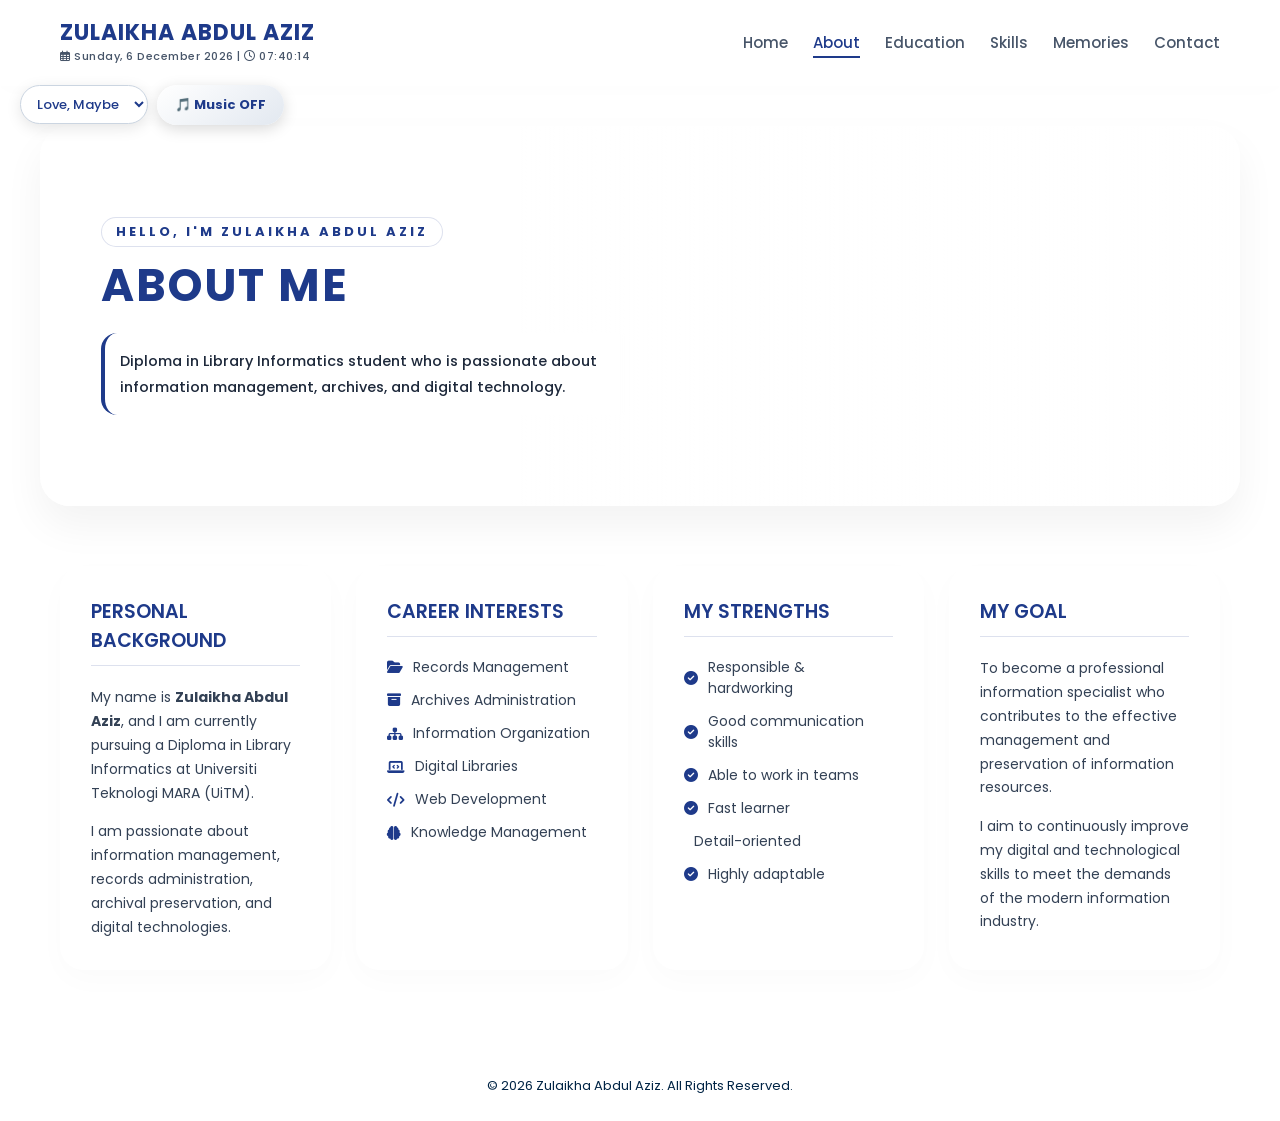
==== about.html @ b41ec61c "zuziz zuziz web" ====
<!DOCTYPE html>
<html lang="en">
<head>
    <meta charset="UTF-8">
    <meta name="viewport" content="width=device-width, initial-scale=1.0">
    <title>About Me | Zulaikha Abdul Aziz</title>

    <link rel="preconnect" href="https://fonts.googleapis.com">
    <link rel="preconnect" href="https://fonts.gstatic.com" crossorigin>
    <link href="https://fonts.googleapis.com/css2?family=Cinzel:wght@400;600;700&family=Poppins:wght@300;400;500;600;700&display=swap" rel="stylesheet">
    
    <link rel="stylesheet" href="https://cdnjs.cloudflare.com/ajax/libs/font-awesome/6.5.1/css/all.min.css">

    <style>
        /* CSS RESET & THEME SETUP */
        * {
            box-sizing: border-box;
            margin: 0;
            padding: 0;
        }

        body {
            font-family: 'Poppins', sans-serif;
            background-image: url('https://i.pinimg.com/736x/c3/3b/15/c33b15d31396bfa0f55966c9b3f3d3a0.jpg');
            background-size: cover;
            background-position: center;
            background-repeat: no-repeat;
            background-attachment: fixed;
            color: #1e293b;
            min-height: 100vh;
            display: flex;
            flex-direction: column;
            overflow-x: hidden;
        }

        /* HEADER & NAVIGATION (Diselaraskan dengan education.html) */
        header {
            background-color: rgba(255, 255, 255, 0.4); 
            backdrop-filter: blur(12px);
            -webkit-backdrop-filter: blur(12px);
            position: sticky;
            top: 0;
            z-index: 999;
            border-bottom: 1px solid rgba(255, 255, 255, 0.3); 
            box-shadow: 0 4px 20px rgba(0, 0, 0, 0.01); 
            width: 100%;
        }

        nav {
            max-width: 1200px;
            margin: 0 auto;
            padding: 20px;
            display: flex;
            justify-content: space-between;
            align-items: center;
        }

        .logo-container {
            display: flex;
            flex-direction: column;
        }

        .logo {
            font-family: 'Poppins', sans-serif;
            font-weight: 700;
            color: #1e3a8a;
            font-size: 22px;
            letter-spacing: 1px;
            line-height: 1.2;
        }

        .live-clock {
            font-size: 11px;
            color: #475569;
            font-weight: 500;
            margin-top: 2px;
            letter-spacing: 0.5px;
        }

        nav ul {
            list-style: none;
            display: flex;
            gap: 25px;
        }

        nav ul li a {
            text-decoration: none;
            color: #475569;
            font-weight: 500;
            font-size: 15px;
            transition: 0.3s;
            position: relative;
            padding-bottom: 5px;
        }

        nav ul li a:hover, nav ul li a.active {
            color: #1e3a8a;
        }

        nav ul li a::after {
            content: '';
            position: absolute;
            width: 0;
            height: 2px;
            bottom: 0;
            left: 0;
            background-color: #1e3a8a;
            transition: 0.3s;
        }

        nav ul li a:hover::after, nav ul li a.active::after {
            width: 100%;
        }

        /* HERO BANNER KINI MENGGUNAKAN GAMBAR LATAR BELAKANG PENUH */
        .hero-banner {
            max-width: 1200px;
            margin: 40px auto 30px;
            width: calc(100% - 40px);
            display: flex;
            align-items: center;
            position: relative;
            overflow: hidden;
            min-height: 380px;
            border-radius: 30px;
            background: linear-gradient(to right, rgba(255, 255, 255, 0.9) 40%, rgba(255, 255, 255, 0.6) 70%, rgba(255, 255, 255, 0.2) 100%), 
                        url('https://i.pinimg.com/736x/c3/3b/15/c33b15d31396bfa0f55966c9b3f3d3a0.jpg');
            background-size: cover;
            background-position: center;
            box-shadow: 0 20px 40px rgba(0, 0, 0, 0.05);
            border: 1px solid rgba(255, 255, 255, 0.5);
        }

        .hero-banner-content {
            width: 100%;
            max-width: 650px; 
            padding: 60px;
            z-index: 2;
        }

        .hero-banner-content .tagline {
            font-size: 13px;
            font-weight: 700;
            color: #1e3a8a;
            text-transform: uppercase;
            letter-spacing: 3px;
            margin-bottom: 12px;
            display: inline-block;
            background: rgba(255, 255, 255, 0.8);
            padding: 4px 14px;
            border-radius: 50px;
            border: 1px solid rgba(30, 58, 138, 0.15);
        }

        .hero-banner-content .giant-name {
            font-family: 'Poppins', serif;
            font-size: 45px;
            font-weight: 700;
            color: #1e3a8a;
            letter-spacing: 2px;
            line-height: 1.2;
            margin-bottom: 20px;
        }

        .hero-banner-content .description {
            font-size: 14.5px;
            color: #1e293b;
            font-weight: 500;
            line-height: 1.8;
            background: rgba(255, 255, 255, 0.4);
            backdrop-filter: blur(4px);
            -webkit-backdrop-filter: blur(4px);
            padding: 15px;
            border-radius: 16px;
            border-left: 4px solid #1e3a8a;
        }

        /* CARD GRID SECTION */
        .cards-container {
            max-width: 1200px;
            margin: 30px auto 80px;
            padding: 0 20px;
            display: grid;
            grid-template-columns: repeat(auto-fit, minmax(260px, 1fr));
            gap: 25px;
            width: 100%;
        }

        .card {
            background: rgba(255, 255, 255, 0.35);
            backdrop-filter: blur(12px);
            -webkit-backdrop-filter: blur(12px);
            border-radius: 24px;
            padding: 30px;
            box-shadow: 0 10px 30px rgba(0, 0, 0, 0.02);
            border: 1px solid rgba(255, 255, 255, 0.4);
            transition: all 0.4s cubic-bezier(0.16, 1, 0.3, 1);
            display: flex;
            flex-direction: column;
        }

        .card:hover {
            background: rgba(255, 255, 255, 0.6);
            transform: translateY(-5px);
            box-shadow: 0 15px 35px rgba(30, 58, 138, 0.06);
        }

        .card h2 {
            font-family: 'Poppins', sans-serif;
            font-size: 19px;
            color: #1e3a8a;
            font-weight: 600;
            margin-bottom: 20px;
            position: relative;
            padding-bottom: 10px;
            border-bottom: 1px solid rgba(30, 58, 138, 0.15);
        }

        .card p {
            font-size: 14px;
            line-height: 1.7;
            color: #334155;
            margin-bottom: 15px;
        }

        .card p:last-child {
            margin-bottom: 0;
        }

        .card ul {
            list-style: none;
        }

        .card ul li {
            font-size: 14px;
            color: #334155;
            margin-bottom: 12px;
            display: flex;
            align-items: center;
            gap: 10px;
        }

        .card ul li i {
            color: #1e3a8a;
            font-size: 14px;
        }

        /* MUSIC CONTROL BUTTON */
        .music-control {
            position: fixed;
            top: 85px;
            left: 20px;
            z-index: 9999;
        }

        .music-control select {
            padding: 8px 12px;
            border-radius: 50px;
            border: 1px solid #cbd5e1;
            font-family: 'Poppins', sans-serif;
            font-size: 13px;
            color: #1e3a8a;
            font-weight: 500;
            background: white;
            cursor: pointer;
            box-shadow: 0 4px 15px rgba(0,0,0,0.1);
            margin-right: 5px;
            outline: none;
        }

        .music-control button {
            padding: 10px 18px;
            border: none;
            border-radius: 50px;
            background: linear-gradient(145deg, #ffffff, #e2e8f0);
            color: #1e3a8a;
            font-weight: bold;
            cursor: pointer;
            box-shadow: 0 4px 15px rgba(0,0,0,0.15);
            transition: all 0.3s ease;
            display: inline-flex;
            align-items: center;
            gap: 8px;
            font-family: 'Poppins', sans-serif;
            font-size: 13px;
        }

        .music-control button:hover {
            transform: scale(1.05);
            background: linear-gradient(145deg, #e2e8f0, #ffffff);
            box-shadow: 0 6px 20px rgba(0,0,0,0.2);
        }

        /* FOOTER */
        footer {
            background-color: rgba(255, 255, 255, 0.5); 
            backdrop-filter: blur(8px);
            -webkit-backdrop-filter: blur(8px);
            text-align: center;
            padding: 25px;
            margin-top: auto;
            width: 100%;
            border-top: 1px solid rgba(255, 255, 255, 0.3);
        }

        footer p {
            font-size: 13px;
            color: #002445;
        }

        /* RESPONSIVE DESIGN BREAKPOINTS */
        @media (max-width: 968px) {
            .hero-banner {
                min-height: 320px;
                background: linear-gradient(to bottom, rgba(255, 255, 255, 0.95) 60%, rgba(255, 255, 255, 0.75) 100%), 
                            url('https://i.pinimg.com/736x/fa/98/40/fa98409a36b3a9a1daf752a3b5f73719.jpg');
                background-size: cover;
                background-position: center;
            }
            .hero-banner-content {
                padding: 40px 25px;
                text-align: center;
                max-width: 100%;
            }
            .hero-banner-content .giant-name {
                font-size: 34px;
            }
            .hero-banner-content .description {
                margin: 0 auto;
                border-left: none;
                border-top: 4px solid #1e3a8a;
            }
            nav { flex-direction: column; gap: 15px; }
            .logo-container { align-items: center; }
            nav ul { gap: 15px; }
            .music-control { top: auto; bottom: 20px; left: 20px; }
        }
    </style>
</head>
<body>

<header>
    <nav>
        <div class="logo-container">
            <h2 class="logo">ZULAIKHA ABDUL AZIZ</h2>
            <div class="live-clock" id="liveClock">Loading date & time...</div>
        </div>

        <ul>
            <li><a href="index.html">Home</a></li>
            <li><a href="about.html" class="active">About</a></li>
            <li><a href="education.html">Education</a></li>
            <li><a href="skills.html">Skills</a></li>
            <li><a href="memories.html">Memories</a></li>
            <li><a href="contact.html">Contact</a></li>
        </ul>
    </nav>
</header>

<div class="music-control">
    <select id="trackSelect" onchange="changeTrack()">
        <option value="music/justin.mp4">Love, Maybe</option>
        <option value="music/justin bie.mp4">Baby</option>
        <option value="music/s.mp4">Blue</option>
    </select>
    
    <button onclick="toggleMusic()" id="musicBtn">🎵 Music OFF</button>
    
    <audio id="bgmusic" loop>
        <source id="musicSource" src="music/justin.mp4" type="audio/mp3">
    </audio>
</div>

<section class="hero-banner">
    <div class="hero-banner-content">
        <span class="tagline">Hello, I'm Zulaikha Abdul Aziz</span>
        <h1 class="giant-name">ABOUT ME</h1>
        <p class="description">
            Diploma in Library Informatics student who is passionate about information management, archives, and digital technology.
        </p>
    </div>
</section>

<main style="max-width: 1200px; margin: 0 auto; width: 100%;">
    <section class="cards-container">

        <div class="card">
            <h2>PERSONAL BACKGROUND</h2>
            <p>
                My name is <strong>Zulaikha Abdul Aziz</strong>, and I am currently
                pursuing a Diploma in Library Informatics at Universiti Teknologi
                MARA (UiTM). 
            </p>
            <p>
                I am passionate about information management,
                records administration, archival preservation, and digital
                technologies.
            </p>
        </div>

        <div class="card">
            <h2>CAREER INTERESTS</h2>
            <ul>
                <li><i class="fa-solid fa-folder-open"></i> Records Management</li>
                <li><i class="fa-solid fa-box-archive"></i> Archives Administration</li>
                <li><i class="fa-solid fa-sitemap"></i> Information Organization</li>
                <li><i class="fa-solid fa-laptop-code"></i> Digital Libraries</li>
                <li><i class="fa-solid fa-code"></i> Web Development</li>
                <li><i class="fa-solid fa-brain"></i> Knowledge Management</li>
            </ul>
        </div>

        <div class="card">
            <h2>MY STRENGTHS</h2>
            <ul>
                <li><i class="fa-solid fa-circle-check"></i> Responsible & hardworking</li>
                <li><i class="fa-solid fa-circle-check"></i> Good communication skills</li>
                <li><i class="fa-solid fa-circle-check"></i> Able to work in teams</li>
                <li><i class="fa-solid fa-circle-check"></i> Fast learner</li>
                <li><i class="fa-solid fa-detail"></i> Detail-oriented</li>
                <li><i class="fa-solid fa-circle-check"></i> Highly adaptable</li>
            </ul>
        </div>

        <div class="card">
            <h2>MY GOAL</h2>
            <p>
                To become a professional information specialist who
                contributes to the effective management and preservation of
                information resources.
            </p>
            <p>
                I aim to continuously improve my digital and technological skills to meet the demands of the modern information industry.
            </p>
        </div>

    </section>
</main>

<footer>
    <p>© 2026 Zulaikha Abdul Aziz. All Rights Reserved.</p>
</footer>

<script>
// Jam & Tarikh Live
function updateClock() {
    const clockElement = document.getElementById("liveClock");
    if (clockElement) {
        const now = new Date();
        const optionsDate = { weekday: 'long', day: 'numeric', month: 'long', year: 'numeric' };
        const dateString = now.toLocaleDateString('en-MY', optionsDate);
        const timeString = now.toLocaleTimeString('en-MY', { hour12: false });
        clockElement.innerHTML = `<i class="fa-regular fa-calendar-days"></i> ${dateString} | <i class="fa-regular fa-clock"></i> ${timeString}`;
    }
}
setInterval(updateClock, 1000);
updateClock();

// Sistem Muzik
const music = document.getElementById("bgmusic");
const btn = document.getElementById("musicBtn");
const trackSelect = document.getElementById("trackSelect");

if (music) {
    music.volume = 0.8;
}

function getSavedTime() {
    try {
        const musicTime = localStorage.getItem("musicCurrentTime");
        if (musicTime) {
            const parsedTime = parseFloat(musicTime);
            if (!isNaN(parsedTime) && isFinite(parsedTime) && parsedTime > 0) {
                return parsedTime;
            }
        }
    } catch (e) {}
    return 0;
}

function changeTrack() {
    const selectedTrack = trackSelect.value;
    const isPlaying = !music.paused;

    localStorage.setItem("selectedTrack", selectedTrack);
    music.src = selectedTrack;
    music.load();
    localStorage.setItem("musicCurrentTime", 0);

    if (isPlaying) {
        music.play().then(() => {
            btn.innerHTML = "🎵 Music ON";
        }).catch(err => {
            btn.innerHTML = "🎵 Music OFF";
            localStorage.setItem("musicStatus", "paused");
        });
    }
}

window.addEventListener("DOMContentLoaded", () => {
    try {
        const musicStatus = localStorage.getItem("musicStatus");
        const savedTrack = localStorage.getItem("selectedTrack");
        const savedTime = getSavedTime();

        if (savedTrack && trackSelect) {
            trackSelect.value = savedTrack;
            music.src = savedTrack;
            music.load();
        }

        if (savedTime > 0) {
            music.addEventListener('loadedmetadata', function() {
                music.currentTime = savedTime;
            }, { once: true });
        }

        if (musicStatus === "playing") {
            let playPromise = music.play();
            if (playPromise !== undefined) {
                playPromise.then(() => {
                    btn.innerHTML = "🎵 Music ON";
                }).catch(err => {
                    btn.innerHTML = "🎵 Music OFF";
                    localStorage.setItem("musicStatus", "paused");
                });
            }
        } else {
            btn.innerHTML = "🎵 Music OFF";
        }
    } catch (e) {
        localStorage.removeItem("musicCurrentTime");
        btn.innerHTML = "🎵 Music OFF";
    }
});

setInterval(() => {
    try {
        if (music && !music.paused && !isNaN(music.currentTime) && music.currentTime > 0) {
            localStorage.setItem("musicCurrentTime", music.currentTime);
        }
    } catch (e) {}
}, 1000);

function toggleMusic() {
    try {
        if (!music.paused) {
            music.pause();
            btn.innerHTML = "🎵 Music OFF";
            localStorage.setItem("musicStatus", "paused");
        } else {
            music.play().then(() => {
                btn.innerHTML = "🎵 Music ON";
                localStorage.setItem("musicStatus", "playing");
            }).catch(error => {
                alert("Nota: Sila pastikan fail lagu berada di dalam folder 'music' dengan nama yang betul.");
            });
        }
    } catch(e) {
        localStorage.clear();
        btn.innerHTML = "🎵 Music OFF";
    }
}
</script>

</body>
</html>
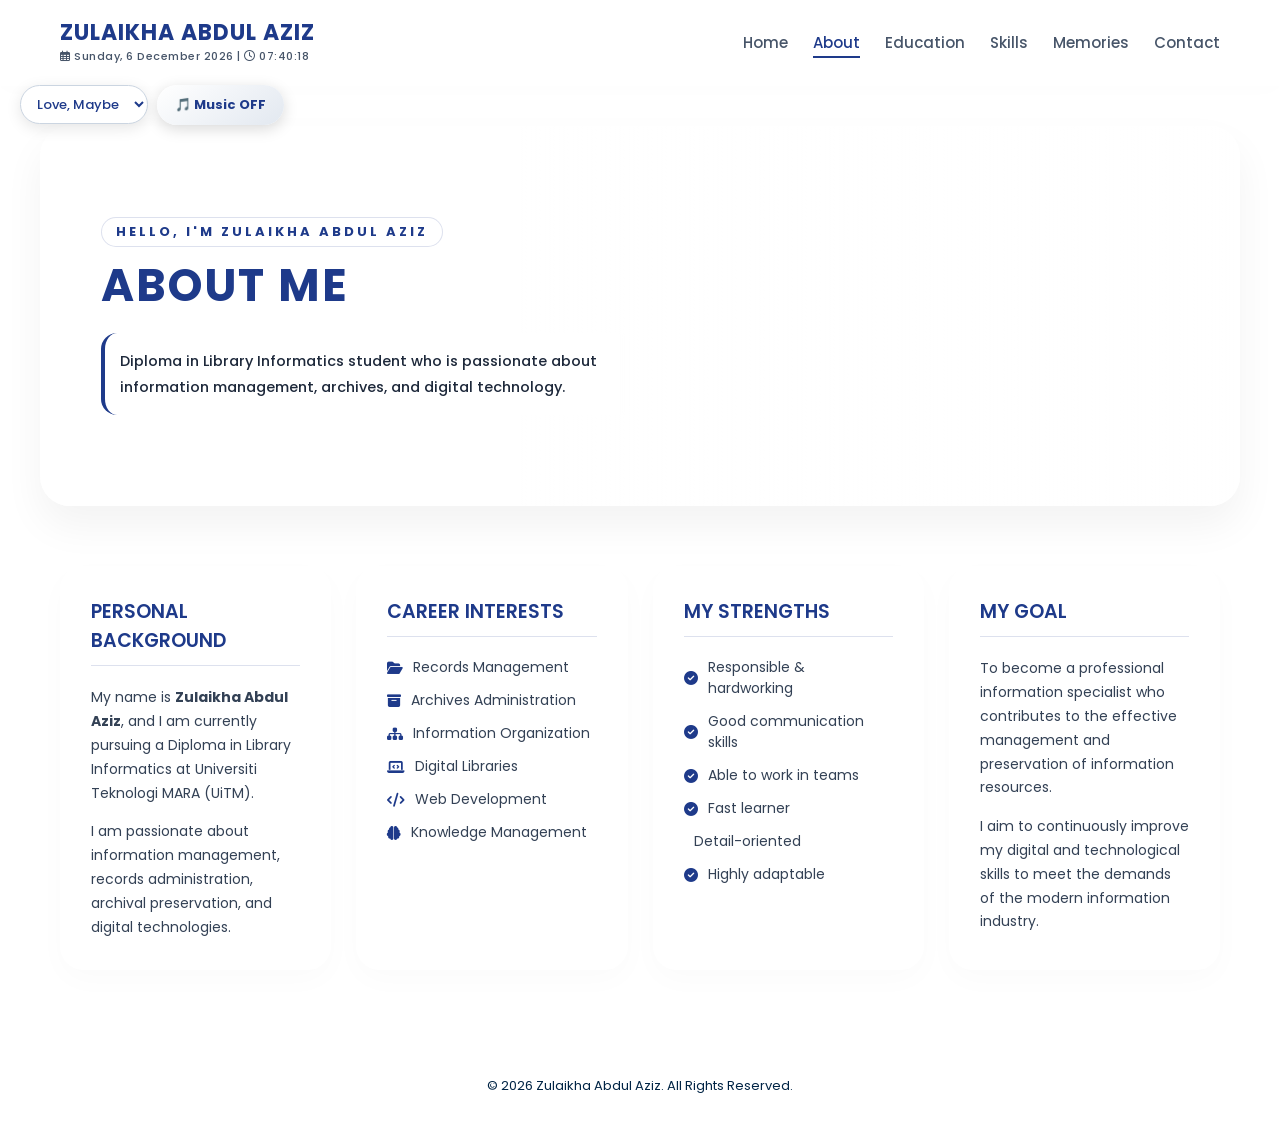
==== commit f0c17561: "Add files via upload" ====
--- a/about.html
+++ b/about.html
@@ -1,567 +1,567 @@
-<!DOCTYPE html>
-<html lang="en">
-<head>
-    <meta charset="UTF-8">
-    <meta name="viewport" content="width=device-width, initial-scale=1.0">
-    <title>About Me | Zulaikha Abdul Aziz</title>
-
-    <link rel="preconnect" href="https://fonts.googleapis.com">
-    <link rel="preconnect" href="https://fonts.gstatic.com" crossorigin>
-    <link href="https://fonts.googleapis.com/css2?family=Cinzel:wght@400;600;700&family=Poppins:wght@300;400;500;600;700&display=swap" rel="stylesheet">
-    
-    <link rel="stylesheet" href="https://cdnjs.cloudflare.com/ajax/libs/font-awesome/6.5.1/css/all.min.css">
-
-    <style>
-        /* CSS RESET & THEME SETUP */
-        * {
-            box-sizing: border-box;
-            margin: 0;
-            padding: 0;
-        }
-
-        body {
-            font-family: 'Poppins', sans-serif;
-            background-image: url('https://i.pinimg.com/736x/c3/3b/15/c33b15d31396bfa0f55966c9b3f3d3a0.jpg');
-            background-size: cover;
-            background-position: center;
-            background-repeat: no-repeat;
-            background-attachment: fixed;
-            color: #1e293b;
-            min-height: 100vh;
-            display: flex;
-            flex-direction: column;
-            overflow-x: hidden;
-        }
-
-        /* HEADER & NAVIGATION (Diselaraskan dengan education.html) */
-        header {
-            background-color: rgba(255, 255, 255, 0.4); 
-            backdrop-filter: blur(12px);
-            -webkit-backdrop-filter: blur(12px);
-            position: sticky;
-            top: 0;
-            z-index: 999;
-            border-bottom: 1px solid rgba(255, 255, 255, 0.3); 
-            box-shadow: 0 4px 20px rgba(0, 0, 0, 0.01); 
-            width: 100%;
-        }
-
-        nav {
-            max-width: 1200px;
-            margin: 0 auto;
-            padding: 20px;
-            display: flex;
-            justify-content: space-between;
-            align-items: center;
-        }
-
-        .logo-container {
-            display: flex;
-            flex-direction: column;
-        }
-
-        .logo {
-            font-family: 'Poppins', sans-serif;
-            font-weight: 700;
-            color: #1e3a8a;
-            font-size: 22px;
-            letter-spacing: 1px;
-            line-height: 1.2;
-        }
-
-        .live-clock {
-            font-size: 11px;
-            color: #475569;
-            font-weight: 500;
-            margin-top: 2px;
-            letter-spacing: 0.5px;
-        }
-
-        nav ul {
-            list-style: none;
-            display: flex;
-            gap: 25px;
-        }
-
-        nav ul li a {
-            text-decoration: none;
-            color: #475569;
-            font-weight: 500;
-            font-size: 15px;
-            transition: 0.3s;
-            position: relative;
-            padding-bottom: 5px;
-        }
-
-        nav ul li a:hover, nav ul li a.active {
-            color: #1e3a8a;
-        }
-
-        nav ul li a::after {
-            content: '';
-            position: absolute;
-            width: 0;
-            height: 2px;
-            bottom: 0;
-            left: 0;
-            background-color: #1e3a8a;
-            transition: 0.3s;
-        }
-
-        nav ul li a:hover::after, nav ul li a.active::after {
-            width: 100%;
-        }
-
-        /* HERO BANNER KINI MENGGUNAKAN GAMBAR LATAR BELAKANG PENUH */
-        .hero-banner {
-            max-width: 1200px;
-            margin: 40px auto 30px;
-            width: calc(100% - 40px);
-            display: flex;
-            align-items: center;
-            position: relative;
-            overflow: hidden;
-            min-height: 380px;
-            border-radius: 30px;
-            background: linear-gradient(to right, rgba(255, 255, 255, 0.9) 40%, rgba(255, 255, 255, 0.6) 70%, rgba(255, 255, 255, 0.2) 100%), 
-                        url('https://i.pinimg.com/736x/c3/3b/15/c33b15d31396bfa0f55966c9b3f3d3a0.jpg');
-            background-size: cover;
-            background-position: center;
-            box-shadow: 0 20px 40px rgba(0, 0, 0, 0.05);
-            border: 1px solid rgba(255, 255, 255, 0.5);
-        }
-
-        .hero-banner-content {
-            width: 100%;
-            max-width: 650px; 
-            padding: 60px;
-            z-index: 2;
-        }
-
-        .hero-banner-content .tagline {
-            font-size: 13px;
-            font-weight: 700;
-            color: #1e3a8a;
-            text-transform: uppercase;
-            letter-spacing: 3px;
-            margin-bottom: 12px;
-            display: inline-block;
-            background: rgba(255, 255, 255, 0.8);
-            padding: 4px 14px;
-            border-radius: 50px;
-            border: 1px solid rgba(30, 58, 138, 0.15);
-        }
-
-        .hero-banner-content .giant-name {
-            font-family: 'Poppins', serif;
-            font-size: 45px;
-            font-weight: 700;
-            color: #1e3a8a;
-            letter-spacing: 2px;
-            line-height: 1.2;
-            margin-bottom: 20px;
-        }
-
-        .hero-banner-content .description {
-            font-size: 14.5px;
-            color: #1e293b;
-            font-weight: 500;
-            line-height: 1.8;
-            background: rgba(255, 255, 255, 0.4);
-            backdrop-filter: blur(4px);
-            -webkit-backdrop-filter: blur(4px);
-            padding: 15px;
-            border-radius: 16px;
-            border-left: 4px solid #1e3a8a;
-        }
-
-        /* CARD GRID SECTION */
-        .cards-container {
-            max-width: 1200px;
-            margin: 30px auto 80px;
-            padding: 0 20px;
-            display: grid;
-            grid-template-columns: repeat(auto-fit, minmax(260px, 1fr));
-            gap: 25px;
-            width: 100%;
-        }
-
-        .card {
-            background: rgba(255, 255, 255, 0.35);
-            backdrop-filter: blur(12px);
-            -webkit-backdrop-filter: blur(12px);
-            border-radius: 24px;
-            padding: 30px;
-            box-shadow: 0 10px 30px rgba(0, 0, 0, 0.02);
-            border: 1px solid rgba(255, 255, 255, 0.4);
-            transition: all 0.4s cubic-bezier(0.16, 1, 0.3, 1);
-            display: flex;
-            flex-direction: column;
-        }
-
-        .card:hover {
-            background: rgba(255, 255, 255, 0.6);
-            transform: translateY(-5px);
-            box-shadow: 0 15px 35px rgba(30, 58, 138, 0.06);
-        }
-
-        .card h2 {
-            font-family: 'Poppins', sans-serif;
-            font-size: 19px;
-            color: #1e3a8a;
-            font-weight: 600;
-            margin-bottom: 20px;
-            position: relative;
-            padding-bottom: 10px;
-            border-bottom: 1px solid rgba(30, 58, 138, 0.15);
-        }
-
-        .card p {
-            font-size: 14px;
-            line-height: 1.7;
-            color: #334155;
-            margin-bottom: 15px;
-        }
-
-        .card p:last-child {
-            margin-bottom: 0;
-        }
-
-        .card ul {
-            list-style: none;
-        }
-
-        .card ul li {
-            font-size: 14px;
-            color: #334155;
-            margin-bottom: 12px;
-            display: flex;
-            align-items: center;
-            gap: 10px;
-        }
-
-        .card ul li i {
-            color: #1e3a8a;
-            font-size: 14px;
-        }
-
-        /* MUSIC CONTROL BUTTON */
-        .music-control {
-            position: fixed;
-            top: 85px;
-            left: 20px;
-            z-index: 9999;
-        }
-
-        .music-control select {
-            padding: 8px 12px;
-            border-radius: 50px;
-            border: 1px solid #cbd5e1;
-            font-family: 'Poppins', sans-serif;
-            font-size: 13px;
-            color: #1e3a8a;
-            font-weight: 500;
-            background: white;
-            cursor: pointer;
-            box-shadow: 0 4px 15px rgba(0,0,0,0.1);
-            margin-right: 5px;
-            outline: none;
-        }
-
-        .music-control button {
-            padding: 10px 18px;
-            border: none;
-            border-radius: 50px;
-            background: linear-gradient(145deg, #ffffff, #e2e8f0);
-            color: #1e3a8a;
-            font-weight: bold;
-            cursor: pointer;
-            box-shadow: 0 4px 15px rgba(0,0,0,0.15);
-            transition: all 0.3s ease;
-            display: inline-flex;
-            align-items: center;
-            gap: 8px;
-            font-family: 'Poppins', sans-serif;
-            font-size: 13px;
-        }
-
-        .music-control button:hover {
-            transform: scale(1.05);
-            background: linear-gradient(145deg, #e2e8f0, #ffffff);
-            box-shadow: 0 6px 20px rgba(0,0,0,0.2);
-        }
-
-        /* FOOTER */
-        footer {
-            background-color: rgba(255, 255, 255, 0.5); 
-            backdrop-filter: blur(8px);
-            -webkit-backdrop-filter: blur(8px);
-            text-align: center;
-            padding: 25px;
-            margin-top: auto;
-            width: 100%;
-            border-top: 1px solid rgba(255, 255, 255, 0.3);
-        }
-
-        footer p {
-            font-size: 13px;
-            color: #002445;
-        }
-
-        /* RESPONSIVE DESIGN BREAKPOINTS */
-        @media (max-width: 968px) {
-            .hero-banner {
-                min-height: 320px;
-                background: linear-gradient(to bottom, rgba(255, 255, 255, 0.95) 60%, rgba(255, 255, 255, 0.75) 100%), 
-                            url('https://i.pinimg.com/736x/fa/98/40/fa98409a36b3a9a1daf752a3b5f73719.jpg');
-                background-size: cover;
-                background-position: center;
-            }
-            .hero-banner-content {
-                padding: 40px 25px;
-                text-align: center;
-                max-width: 100%;
-            }
-            .hero-banner-content .giant-name {
-                font-size: 34px;
-            }
-            .hero-banner-content .description {
-                margin: 0 auto;
-                border-left: none;
-                border-top: 4px solid #1e3a8a;
-            }
-            nav { flex-direction: column; gap: 15px; }
-            .logo-container { align-items: center; }
-            nav ul { gap: 15px; }
-            .music-control { top: auto; bottom: 20px; left: 20px; }
-        }
-    </style>
-</head>
-<body>
-
-<header>
-    <nav>
-        <div class="logo-container">
-            <h2 class="logo">ZULAIKHA ABDUL AZIZ</h2>
-            <div class="live-clock" id="liveClock">Loading date & time...</div>
-        </div>
-
-        <ul>
-            <li><a href="index.html">Home</a></li>
-            <li><a href="about.html" class="active">About</a></li>
-            <li><a href="education.html">Education</a></li>
-            <li><a href="skills.html">Skills</a></li>
-            <li><a href="memories.html">Memories</a></li>
-            <li><a href="contact.html">Contact</a></li>
-        </ul>
-    </nav>
-</header>
-
-<div class="music-control">
-    <select id="trackSelect" onchange="changeTrack()">
-        <option value="music/justin.mp4">Love, Maybe</option>
-        <option value="music/justin bie.mp4">Baby</option>
-        <option value="music/s.mp4">Blue</option>
-    </select>
-    
-    <button onclick="toggleMusic()" id="musicBtn">🎵 Music OFF</button>
-    
-    <audio id="bgmusic" loop>
-        <source id="musicSource" src="music/justin.mp4" type="audio/mp3">
-    </audio>
-</div>
-
-<section class="hero-banner">
-    <div class="hero-banner-content">
-        <span class="tagline">Hello, I'm Zulaikha Abdul Aziz</span>
-        <h1 class="giant-name">ABOUT ME</h1>
-        <p class="description">
-            Diploma in Library Informatics student who is passionate about information management, archives, and digital technology.
-        </p>
-    </div>
-</section>
-
-<main style="max-width: 1200px; margin: 0 auto; width: 100%;">
-    <section class="cards-container">
-
-        <div class="card">
-            <h2>PERSONAL BACKGROUND</h2>
-            <p>
-                My name is <strong>Zulaikha Abdul Aziz</strong>, and I am currently
-                pursuing a Diploma in Library Informatics at Universiti Teknologi
-                MARA (UiTM). 
-            </p>
-            <p>
-                I am passionate about information management,
-                records administration, archival preservation, and digital
-                technologies.
-            </p>
-        </div>
-
-        <div class="card">
-            <h2>CAREER INTERESTS</h2>
-            <ul>
-                <li><i class="fa-solid fa-folder-open"></i> Records Management</li>
-                <li><i class="fa-solid fa-box-archive"></i> Archives Administration</li>
-                <li><i class="fa-solid fa-sitemap"></i> Information Organization</li>
-                <li><i class="fa-solid fa-laptop-code"></i> Digital Libraries</li>
-                <li><i class="fa-solid fa-code"></i> Web Development</li>
-                <li><i class="fa-solid fa-brain"></i> Knowledge Management</li>
-            </ul>
-        </div>
-
-        <div class="card">
-            <h2>MY STRENGTHS</h2>
-            <ul>
-                <li><i class="fa-solid fa-circle-check"></i> Responsible & hardworking</li>
-                <li><i class="fa-solid fa-circle-check"></i> Good communication skills</li>
-                <li><i class="fa-solid fa-circle-check"></i> Able to work in teams</li>
-                <li><i class="fa-solid fa-circle-check"></i> Fast learner</li>
-                <li><i class="fa-solid fa-detail"></i> Detail-oriented</li>
-                <li><i class="fa-solid fa-circle-check"></i> Highly adaptable</li>
-            </ul>
-        </div>
-
-        <div class="card">
-            <h2>MY GOAL</h2>
-            <p>
-                To become a professional information specialist who
-                contributes to the effective management and preservation of
-                information resources.
-            </p>
-            <p>
-                I aim to continuously improve my digital and technological skills to meet the demands of the modern information industry.
-            </p>
-        </div>
-
-    </section>
-</main>
-
-<footer>
-    <p>© 2026 Zulaikha Abdul Aziz. All Rights Reserved.</p>
-</footer>
-
-<script>
-// Jam & Tarikh Live
-function updateClock() {
-    const clockElement = document.getElementById("liveClock");
-    if (clockElement) {
-        const now = new Date();
-        const optionsDate = { weekday: 'long', day: 'numeric', month: 'long', year: 'numeric' };
-        const dateString = now.toLocaleDateString('en-MY', optionsDate);
-        const timeString = now.toLocaleTimeString('en-MY', { hour12: false });
-        clockElement.innerHTML = `<i class="fa-regular fa-calendar-days"></i> ${dateString} | <i class="fa-regular fa-clock"></i> ${timeString}`;
-    }
-}
-setInterval(updateClock, 1000);
-updateClock();
-
-// Sistem Muzik
-const music = document.getElementById("bgmusic");
-const btn = document.getElementById("musicBtn");
-const trackSelect = document.getElementById("trackSelect");
-
-if (music) {
-    music.volume = 0.8;
-}
-
-function getSavedTime() {
-    try {
-        const musicTime = localStorage.getItem("musicCurrentTime");
-        if (musicTime) {
-            const parsedTime = parseFloat(musicTime);
-            if (!isNaN(parsedTime) && isFinite(parsedTime) && parsedTime > 0) {
-                return parsedTime;
-            }
-        }
-    } catch (e) {}
-    return 0;
-}
-
-function changeTrack() {
-    const selectedTrack = trackSelect.value;
-    const isPlaying = !music.paused;
-
-    localStorage.setItem("selectedTrack", selectedTrack);
-    music.src = selectedTrack;
-    music.load();
-    localStorage.setItem("musicCurrentTime", 0);
-
-    if (isPlaying) {
-        music.play().then(() => {
-            btn.innerHTML = "🎵 Music ON";
-        }).catch(err => {
-            btn.innerHTML = "🎵 Music OFF";
-            localStorage.setItem("musicStatus", "paused");
-        });
-    }
-}
-
-window.addEventListener("DOMContentLoaded", () => {
-    try {
-        const musicStatus = localStorage.getItem("musicStatus");
-        const savedTrack = localStorage.getItem("selectedTrack");
-        const savedTime = getSavedTime();
-
-        if (savedTrack && trackSelect) {
-            trackSelect.value = savedTrack;
-            music.src = savedTrack;
-            music.load();
-        }
-
-        if (savedTime > 0) {
-            music.addEventListener('loadedmetadata', function() {
-                music.currentTime = savedTime;
-            }, { once: true });
-        }
-
-        if (musicStatus === "playing") {
-            let playPromise = music.play();
-            if (playPromise !== undefined) {
-                playPromise.then(() => {
-                    btn.innerHTML = "🎵 Music ON";
-                }).catch(err => {
-                    btn.innerHTML = "🎵 Music OFF";
-                    localStorage.setItem("musicStatus", "paused");
-                });
-            }
-        } else {
-            btn.innerHTML = "🎵 Music OFF";
-        }
-    } catch (e) {
-        localStorage.removeItem("musicCurrentTime");
-        btn.innerHTML = "🎵 Music OFF";
-    }
-});
-
-setInterval(() => {
-    try {
-        if (music && !music.paused && !isNaN(music.currentTime) && music.currentTime > 0) {
-            localStorage.setItem("musicCurrentTime", music.currentTime);
-        }
-    } catch (e) {}
-}, 1000);
-
-function toggleMusic() {
-    try {
-        if (!music.paused) {
-            music.pause();
-            btn.innerHTML = "🎵 Music OFF";
-            localStorage.setItem("musicStatus", "paused");
-        } else {
-            music.play().then(() => {
-                btn.innerHTML = "🎵 Music ON";
-                localStorage.setItem("musicStatus", "playing");
-            }).catch(error => {
-                alert("Nota: Sila pastikan fail lagu berada di dalam folder 'music' dengan nama yang betul.");
-            });
-        }
-    } catch(e) {
-        localStorage.clear();
-        btn.innerHTML = "🎵 Music OFF";
-    }
-}
-</script>
-
-</body>
+<!DOCTYPE html>
+<html lang="en">
+<head>
+    <meta charset="UTF-8">
+    <meta name="viewport" content="width=device-width, initial-scale=1.0">
+    <title>About Me | Zulaikha Abdul Aziz</title>
+
+    <link rel="preconnect" href="https://fonts.googleapis.com">
+    <link rel="preconnect" href="https://fonts.gstatic.com" crossorigin>
+    <link href="https://fonts.googleapis.com/css2?family=Cinzel:wght@400;600;700&family=Poppins:wght@300;400;500;600;700&display=swap" rel="stylesheet">
+    
+    <link rel="stylesheet" href="https://cdnjs.cloudflare.com/ajax/libs/font-awesome/6.5.1/css/all.min.css">
+
+    <style>
+        /* CSS RESET & THEME SETUP */
+        * {
+            box-sizing: border-box;
+            margin: 0;
+            padding: 0;
+        }
+
+        body {
+            font-family: 'Poppins', sans-serif;
+            background-image: url('https://i.pinimg.com/736x/c3/3b/15/c33b15d31396bfa0f55966c9b3f3d3a0.jpg');
+            background-size: cover;
+            background-position: center;
+            background-repeat: no-repeat;
+            background-attachment: fixed;
+            color: #1e293b;
+            min-height: 100vh;
+            display: flex;
+            flex-direction: column;
+            overflow-x: hidden;
+        }
+
+        /* HEADER & NAVIGATION (Diselaraskan dengan education.html) */
+        header {
+            background-color: rgba(255, 255, 255, 0.4); 
+            backdrop-filter: blur(12px);
+            -webkit-backdrop-filter: blur(12px);
+            position: sticky;
+            top: 0;
+            z-index: 999;
+            border-bottom: 1px solid rgba(255, 255, 255, 0.3); 
+            box-shadow: 0 4px 20px rgba(0, 0, 0, 0.01); 
+            width: 100%;
+        }
+
+        nav {
+            max-width: 1200px;
+            margin: 0 auto;
+            padding: 20px;
+            display: flex;
+            justify-content: space-between;
+            align-items: center;
+        }
+
+        .logo-container {
+            display: flex;
+            flex-direction: column;
+        }
+
+        .logo {
+            font-family: 'Poppins', sans-serif;
+            font-weight: 700;
+            color: #1e3a8a;
+            font-size: 22px;
+            letter-spacing: 1px;
+            line-height: 1.2;
+        }
+
+        .live-clock {
+            font-size: 11px;
+            color: #475569;
+            font-weight: 500;
+            margin-top: 2px;
+            letter-spacing: 0.5px;
+        }
+
+        nav ul {
+            list-style: none;
+            display: flex;
+            gap: 25px;
+        }
+
+        nav ul li a {
+            text-decoration: none;
+            color: #475569;
+            font-weight: 500;
+            font-size: 15px;
+            transition: 0.3s;
+            position: relative;
+            padding-bottom: 5px;
+        }
+
+        nav ul li a:hover, nav ul li a.active {
+            color: #1e3a8a;
+        }
+
+        nav ul li a::after {
+            content: '';
+            position: absolute;
+            width: 0;
+            height: 2px;
+            bottom: 0;
+            left: 0;
+            background-color: #1e3a8a;
+            transition: 0.3s;
+        }
+
+        nav ul li a:hover::after, nav ul li a.active::after {
+            width: 100%;
+        }
+
+        /* HERO BANNER KINI MENGGUNAKAN GAMBAR LATAR BELAKANG PENUH */
+        .hero-banner {
+            max-width: 1200px;
+            margin: 40px auto 30px;
+            width: calc(100% - 40px);
+            display: flex;
+            align-items: center;
+            position: relative;
+            overflow: hidden;
+            min-height: 380px;
+            border-radius: 30px;
+            background: linear-gradient(to right, rgba(255, 255, 255, 0.9) 40%, rgba(255, 255, 255, 0.6) 70%, rgba(255, 255, 255, 0.2) 100%), 
+                        url('https://i.pinimg.com/736x/c3/3b/15/c33b15d31396bfa0f55966c9b3f3d3a0.jpg');
+            background-size: cover;
+            background-position: center;
+            box-shadow: 0 20px 40px rgba(0, 0, 0, 0.05);
+            border: 1px solid rgba(255, 255, 255, 0.5);
+        }
+
+        .hero-banner-content {
+            width: 100%;
+            max-width: 650px; 
+            padding: 60px;
+            z-index: 2;
+        }
+
+        .hero-banner-content .tagline {
+            font-size: 13px;
+            font-weight: 700;
+            color: #1e3a8a;
+            text-transform: uppercase;
+            letter-spacing: 3px;
+            margin-bottom: 12px;
+            display: inline-block;
+            background: rgba(255, 255, 255, 0.8);
+            padding: 4px 14px;
+            border-radius: 50px;
+            border: 1px solid rgba(30, 58, 138, 0.15);
+        }
+
+        .hero-banner-content .giant-name {
+            font-family: 'Poppins', serif;
+            font-size: 45px;
+            font-weight: 700;
+            color: #1e3a8a;
+            letter-spacing: 2px;
+            line-height: 1.2;
+            margin-bottom: 20px;
+        }
+
+        .hero-banner-content .description {
+            font-size: 14.5px;
+            color: #1e293b;
+            font-weight: 500;
+            line-height: 1.8;
+            background: rgba(255, 255, 255, 0.4);
+            backdrop-filter: blur(4px);
+            -webkit-backdrop-filter: blur(4px);
+            padding: 15px;
+            border-radius: 16px;
+            border-left: 4px solid #1e3a8a;
+        }
+
+        /* CARD GRID SECTION */
+        .cards-container {
+            max-width: 1200px;
+            margin: 30px auto 80px;
+            padding: 0 20px;
+            display: grid;
+            grid-template-columns: repeat(auto-fit, minmax(260px, 1fr));
+            gap: 25px;
+            width: 100%;
+        }
+
+        .card {
+            background: rgba(255, 255, 255, 0.35);
+            backdrop-filter: blur(12px);
+            -webkit-backdrop-filter: blur(12px);
+            border-radius: 24px;
+            padding: 30px;
+            box-shadow: 0 10px 30px rgba(0, 0, 0, 0.02);
+            border: 1px solid rgba(255, 255, 255, 0.4);
+            transition: all 0.4s cubic-bezier(0.16, 1, 0.3, 1);
+            display: flex;
+            flex-direction: column;
+        }
+
+        .card:hover {
+            background: rgba(255, 255, 255, 0.6);
+            transform: translateY(-5px);
+            box-shadow: 0 15px 35px rgba(30, 58, 138, 0.06);
+        }
+
+        .card h2 {
+            font-family: 'Poppins', sans-serif;
+            font-size: 19px;
+            color: #1e3a8a;
+            font-weight: 600;
+            margin-bottom: 20px;
+            position: relative;
+            padding-bottom: 10px;
+            border-bottom: 1px solid rgba(30, 58, 138, 0.15);
+        }
+
+        .card p {
+            font-size: 14px;
+            line-height: 1.7;
+            color: #334155;
+            margin-bottom: 15px;
+        }
+
+        .card p:last-child {
+            margin-bottom: 0;
+        }
+
+        .card ul {
+            list-style: none;
+        }
+
+        .card ul li {
+            font-size: 14px;
+            color: #334155;
+            margin-bottom: 12px;
+            display: flex;
+            align-items: center;
+            gap: 10px;
+        }
+
+        .card ul li i {
+            color: #1e3a8a;
+            font-size: 14px;
+        }
+
+        /* MUSIC CONTROL BUTTON */
+        .music-control {
+            position: fixed;
+            top: 85px;
+            left: 20px;
+            z-index: 9999;
+        }
+
+        .music-control select {
+            padding: 8px 12px;
+            border-radius: 50px;
+            border: 1px solid #cbd5e1;
+            font-family: 'Poppins', sans-serif;
+            font-size: 13px;
+            color: #1e3a8a;
+            font-weight: 500;
+            background: white;
+            cursor: pointer;
+            box-shadow: 0 4px 15px rgba(0,0,0,0.1);
+            margin-right: 5px;
+            outline: none;
+        }
+
+        .music-control button {
+            padding: 10px 18px;
+            border: none;
+            border-radius: 50px;
+            background: linear-gradient(145deg, #ffffff, #e2e8f0);
+            color: #1e3a8a;
+            font-weight: bold;
+            cursor: pointer;
+            box-shadow: 0 4px 15px rgba(0,0,0,0.15);
+            transition: all 0.3s ease;
+            display: inline-flex;
+            align-items: center;
+            gap: 8px;
+            font-family: 'Poppins', sans-serif;
+            font-size: 13px;
+        }
+
+        .music-control button:hover {
+            transform: scale(1.05);
+            background: linear-gradient(145deg, #e2e8f0, #ffffff);
+            box-shadow: 0 6px 20px rgba(0,0,0,0.2);
+        }
+
+        /* FOOTER */
+        footer {
+            background-color: rgba(255, 255, 255, 0.5); 
+            backdrop-filter: blur(8px);
+            -webkit-backdrop-filter: blur(8px);
+            text-align: center;
+            padding: 25px;
+            margin-top: auto;
+            width: 100%;
+            border-top: 1px solid rgba(255, 255, 255, 0.3);
+        }
+
+        footer p {
+            font-size: 13px;
+            color: #002445;
+        }
+
+        /* RESPONSIVE DESIGN BREAKPOINTS */
+        @media (max-width: 968px) {
+            .hero-banner {
+                min-height: 320px;
+                background: linear-gradient(to bottom, rgba(255, 255, 255, 0.95) 60%, rgba(255, 255, 255, 0.75) 100%), 
+                            url('https://i.pinimg.com/736x/fa/98/40/fa98409a36b3a9a1daf752a3b5f73719.jpg');
+                background-size: cover;
+                background-position: center;
+            }
+            .hero-banner-content {
+                padding: 40px 25px;
+                text-align: center;
+                max-width: 100%;
+            }
+            .hero-banner-content .giant-name {
+                font-size: 34px;
+            }
+            .hero-banner-content .description {
+                margin: 0 auto;
+                border-left: none;
+                border-top: 4px solid #1e3a8a;
+            }
+            nav { flex-direction: column; gap: 15px; }
+            .logo-container { align-items: center; }
+            nav ul { gap: 15px; }
+            .music-control { top: auto; bottom: 20px; left: 20px; }
+        }
+    </style>
+</head>
+<body>
+
+<header>
+    <nav>
+        <div class="logo-container">
+            <h2 class="logo">ZULAIKHA ABDUL AZIZ</h2>
+            <div class="live-clock" id="liveClock">Loading date & time...</div>
+        </div>
+
+        <ul>
+            <li><a href="index.html">Home</a></li>
+            <li><a href="about.html" class="active">About</a></li>
+            <li><a href="education.html">Education</a></li>
+            <li><a href="skills.html">Skills</a></li>
+            <li><a href="memories.html">Memories</a></li>
+            <li><a href="contact.html">Contact</a></li>
+        </ul>
+    </nav>
+</header>
+
+<div class="music-control">
+    <select id="trackSelect" onchange="changeTrack()">
+        <option value="music/justin.mp4">Love, Maybe</option>
+        <option value="music/justinbie.mp4">Baby</option>
+        <option value="music/s.mp4">Blue</option>
+    </select>
+    
+    <button onclick="toggleMusic()" id="musicBtn">🎵 Music OFF</button>
+    
+    <audio id="bgmusic" loop>
+        <source id="musicSource" src="music/justin.mp4" type="audio/mp3">
+    </audio>
+</div>
+
+<section class="hero-banner">
+    <div class="hero-banner-content">
+        <span class="tagline">Hello, I'm Zulaikha Abdul Aziz</span>
+        <h1 class="giant-name">ABOUT ME</h1>
+        <p class="description">
+            Diploma in Library Informatics student who is passionate about information management, archives, and digital technology.
+        </p>
+    </div>
+</section>
+
+<main style="max-width: 1200px; margin: 0 auto; width: 100%;">
+    <section class="cards-container">
+
+        <div class="card">
+            <h2>PERSONAL BACKGROUND</h2>
+            <p>
+                My name is <strong>Zulaikha Abdul Aziz</strong>, and I am currently
+                pursuing a Diploma in Library Informatics at Universiti Teknologi
+                MARA (UiTM). 
+            </p>
+            <p>
+                I am passionate about information management,
+                records administration, archival preservation, and digital
+                technologies.
+            </p>
+        </div>
+
+        <div class="card">
+            <h2>CAREER INTERESTS</h2>
+            <ul>
+                <li><i class="fa-solid fa-folder-open"></i> Records Management</li>
+                <li><i class="fa-solid fa-box-archive"></i> Archives Administration</li>
+                <li><i class="fa-solid fa-sitemap"></i> Information Organization</li>
+                <li><i class="fa-solid fa-laptop-code"></i> Digital Libraries</li>
+                <li><i class="fa-solid fa-code"></i> Web Development</li>
+                <li><i class="fa-solid fa-brain"></i> Knowledge Management</li>
+            </ul>
+        </div>
+
+        <div class="card">
+            <h2>MY STRENGTHS</h2>
+            <ul>
+                <li><i class="fa-solid fa-circle-check"></i> Responsible & hardworking</li>
+                <li><i class="fa-solid fa-circle-check"></i> Good communication skills</li>
+                <li><i class="fa-solid fa-circle-check"></i> Able to work in teams</li>
+                <li><i class="fa-solid fa-circle-check"></i> Fast learner</li>
+                <li><i class="fa-solid fa-detail"></i> Detail-oriented</li>
+                <li><i class="fa-solid fa-circle-check"></i> Highly adaptable</li>
+            </ul>
+        </div>
+
+        <div class="card">
+            <h2>MY GOAL</h2>
+            <p>
+                To become a professional information specialist who
+                contributes to the effective management and preservation of
+                information resources.
+            </p>
+            <p>
+                I aim to continuously improve my digital and technological skills to meet the demands of the modern information industry.
+            </p>
+        </div>
+
+    </section>
+</main>
+
+<footer>
+    <p>© 2026 Zulaikha Abdul Aziz. All Rights Reserved.</p>
+</footer>
+
+<script>
+// Jam & Tarikh Live
+function updateClock() {
+    const clockElement = document.getElementById("liveClock");
+    if (clockElement) {
+        const now = new Date();
+        const optionsDate = { weekday: 'long', day: 'numeric', month: 'long', year: 'numeric' };
+        const dateString = now.toLocaleDateString('en-MY', optionsDate);
+        const timeString = now.toLocaleTimeString('en-MY', { hour12: false });
+        clockElement.innerHTML = `<i class="fa-regular fa-calendar-days"></i> ${dateString} | <i class="fa-regular fa-clock"></i> ${timeString}`;
+    }
+}
+setInterval(updateClock, 1000);
+updateClock();
+
+// Sistem Muzik
+const music = document.getElementById("bgmusic");
+const btn = document.getElementById("musicBtn");
+const trackSelect = document.getElementById("trackSelect");
+
+if (music) {
+    music.volume = 0.8;
+}
+
+function getSavedTime() {
+    try {
+        const musicTime = localStorage.getItem("musicCurrentTime");
+        if (musicTime) {
+            const parsedTime = parseFloat(musicTime);
+            if (!isNaN(parsedTime) && isFinite(parsedTime) && parsedTime > 0) {
+                return parsedTime;
+            }
+        }
+    } catch (e) {}
+    return 0;
+}
+
+function changeTrack() {
+    const selectedTrack = trackSelect.value;
+    const isPlaying = !music.paused;
+
+    localStorage.setItem("selectedTrack", selectedTrack);
+    music.src = selectedTrack;
+    music.load();
+    localStorage.setItem("musicCurrentTime", 0);
+
+    if (isPlaying) {
+        music.play().then(() => {
+            btn.innerHTML = "🎵 Music ON";
+        }).catch(err => {
+            btn.innerHTML = "🎵 Music OFF";
+            localStorage.setItem("musicStatus", "paused");
+        });
+    }
+}
+
+window.addEventListener("DOMContentLoaded", () => {
+    try {
+        const musicStatus = localStorage.getItem("musicStatus");
+        const savedTrack = localStorage.getItem("selectedTrack");
+        const savedTime = getSavedTime();
+
+        if (savedTrack && trackSelect) {
+            trackSelect.value = savedTrack;
+            music.src = savedTrack;
+            music.load();
+        }
+
+        if (savedTime > 0) {
+            music.addEventListener('loadedmetadata', function() {
+                music.currentTime = savedTime;
+            }, { once: true });
+        }
+
+        if (musicStatus === "playing") {
+            let playPromise = music.play();
+            if (playPromise !== undefined) {
+                playPromise.then(() => {
+                    btn.innerHTML = "🎵 Music ON";
+                }).catch(err => {
+                    btn.innerHTML = "🎵 Music OFF";
+                    localStorage.setItem("musicStatus", "paused");
+                });
+            }
+        } else {
+            btn.innerHTML = "🎵 Music OFF";
+        }
+    } catch (e) {
+        localStorage.removeItem("musicCurrentTime");
+        btn.innerHTML = "🎵 Music OFF";
+    }
+});
+
+setInterval(() => {
+    try {
+        if (music && !music.paused && !isNaN(music.currentTime) && music.currentTime > 0) {
+            localStorage.setItem("musicCurrentTime", music.currentTime);
+        }
+    } catch (e) {}
+}, 1000);
+
+function toggleMusic() {
+    try {
+        if (!music.paused) {
+            music.pause();
+            btn.innerHTML = "🎵 Music OFF";
+            localStorage.setItem("musicStatus", "paused");
+        } else {
+            music.play().then(() => {
+                btn.innerHTML = "🎵 Music ON";
+                localStorage.setItem("musicStatus", "playing");
+            }).catch(error => {
+                alert("Nota: Sila pastikan fail lagu berada di dalam folder 'music' dengan nama yang betul.");
+            });
+        }
+    } catch(e) {
+        localStorage.clear();
+        btn.innerHTML = "🎵 Music OFF";
+    }
+}
+</script>
+
+</body>
 </html>
